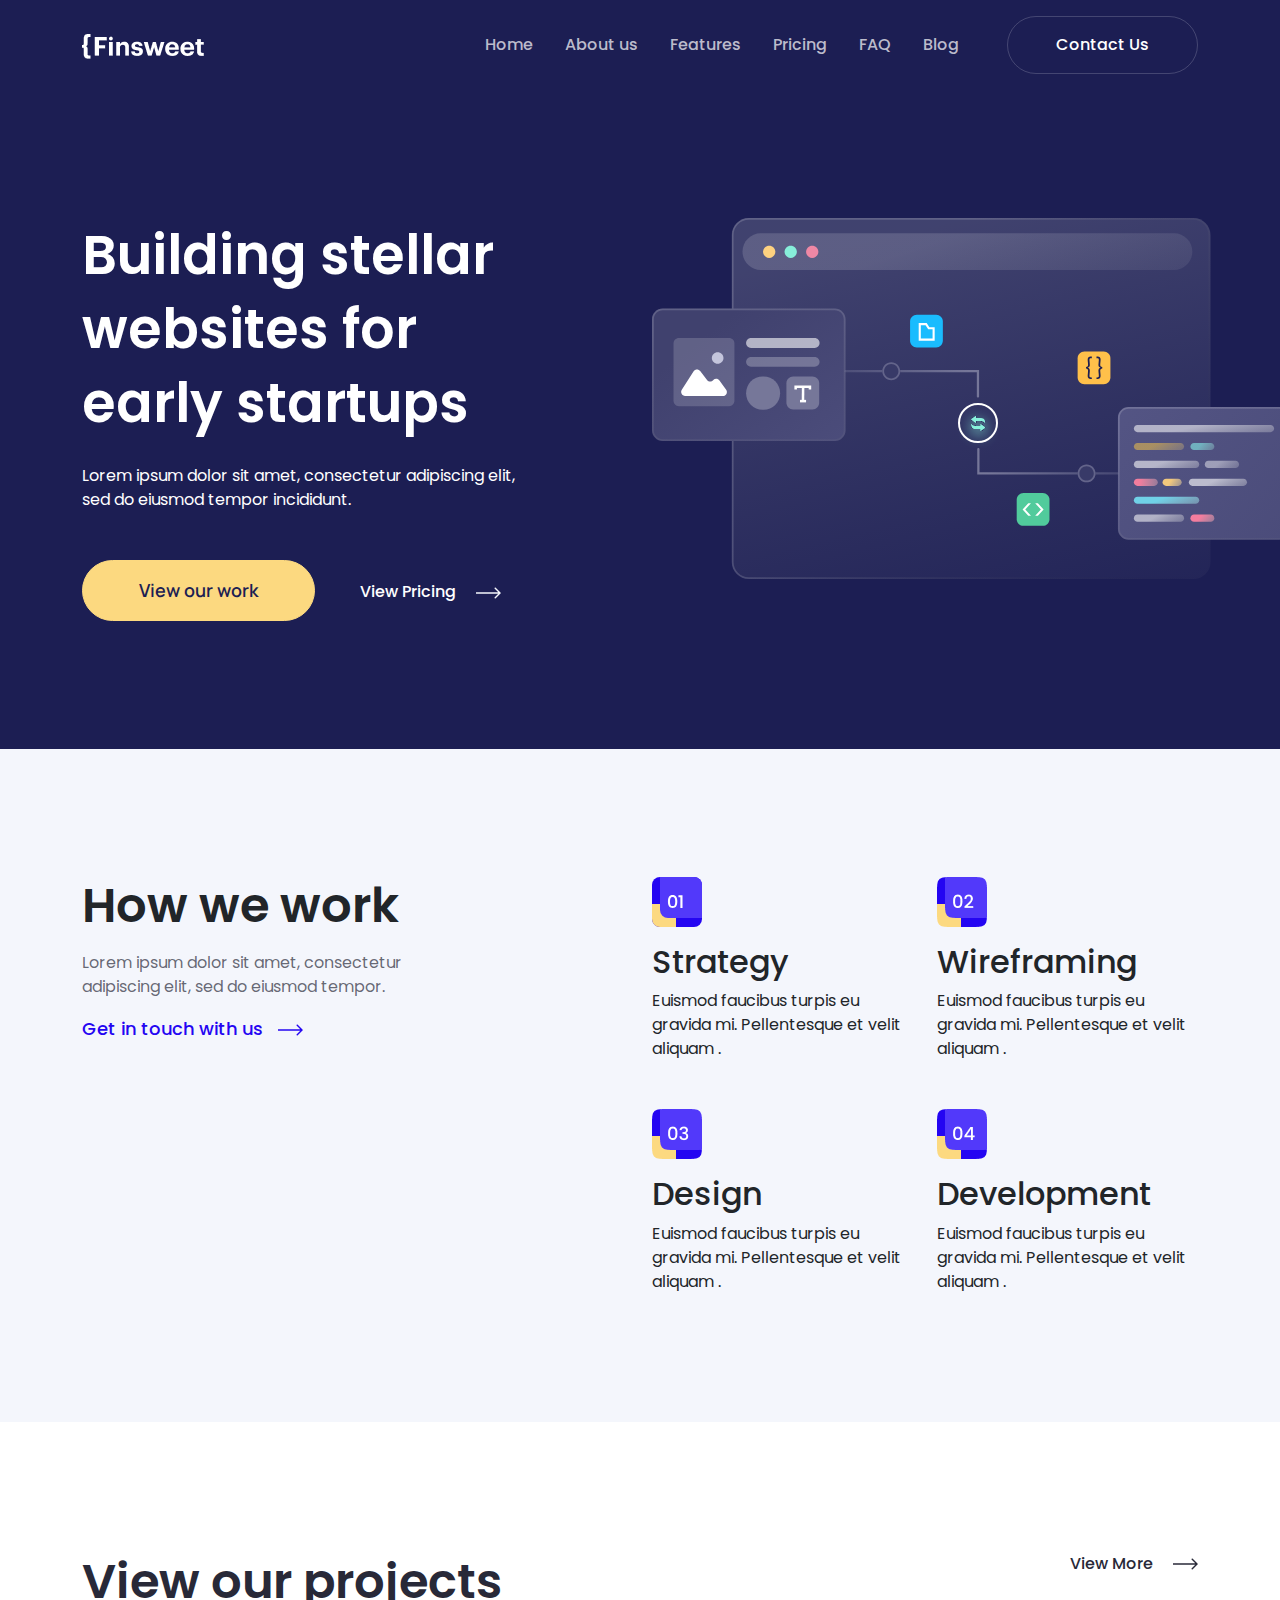
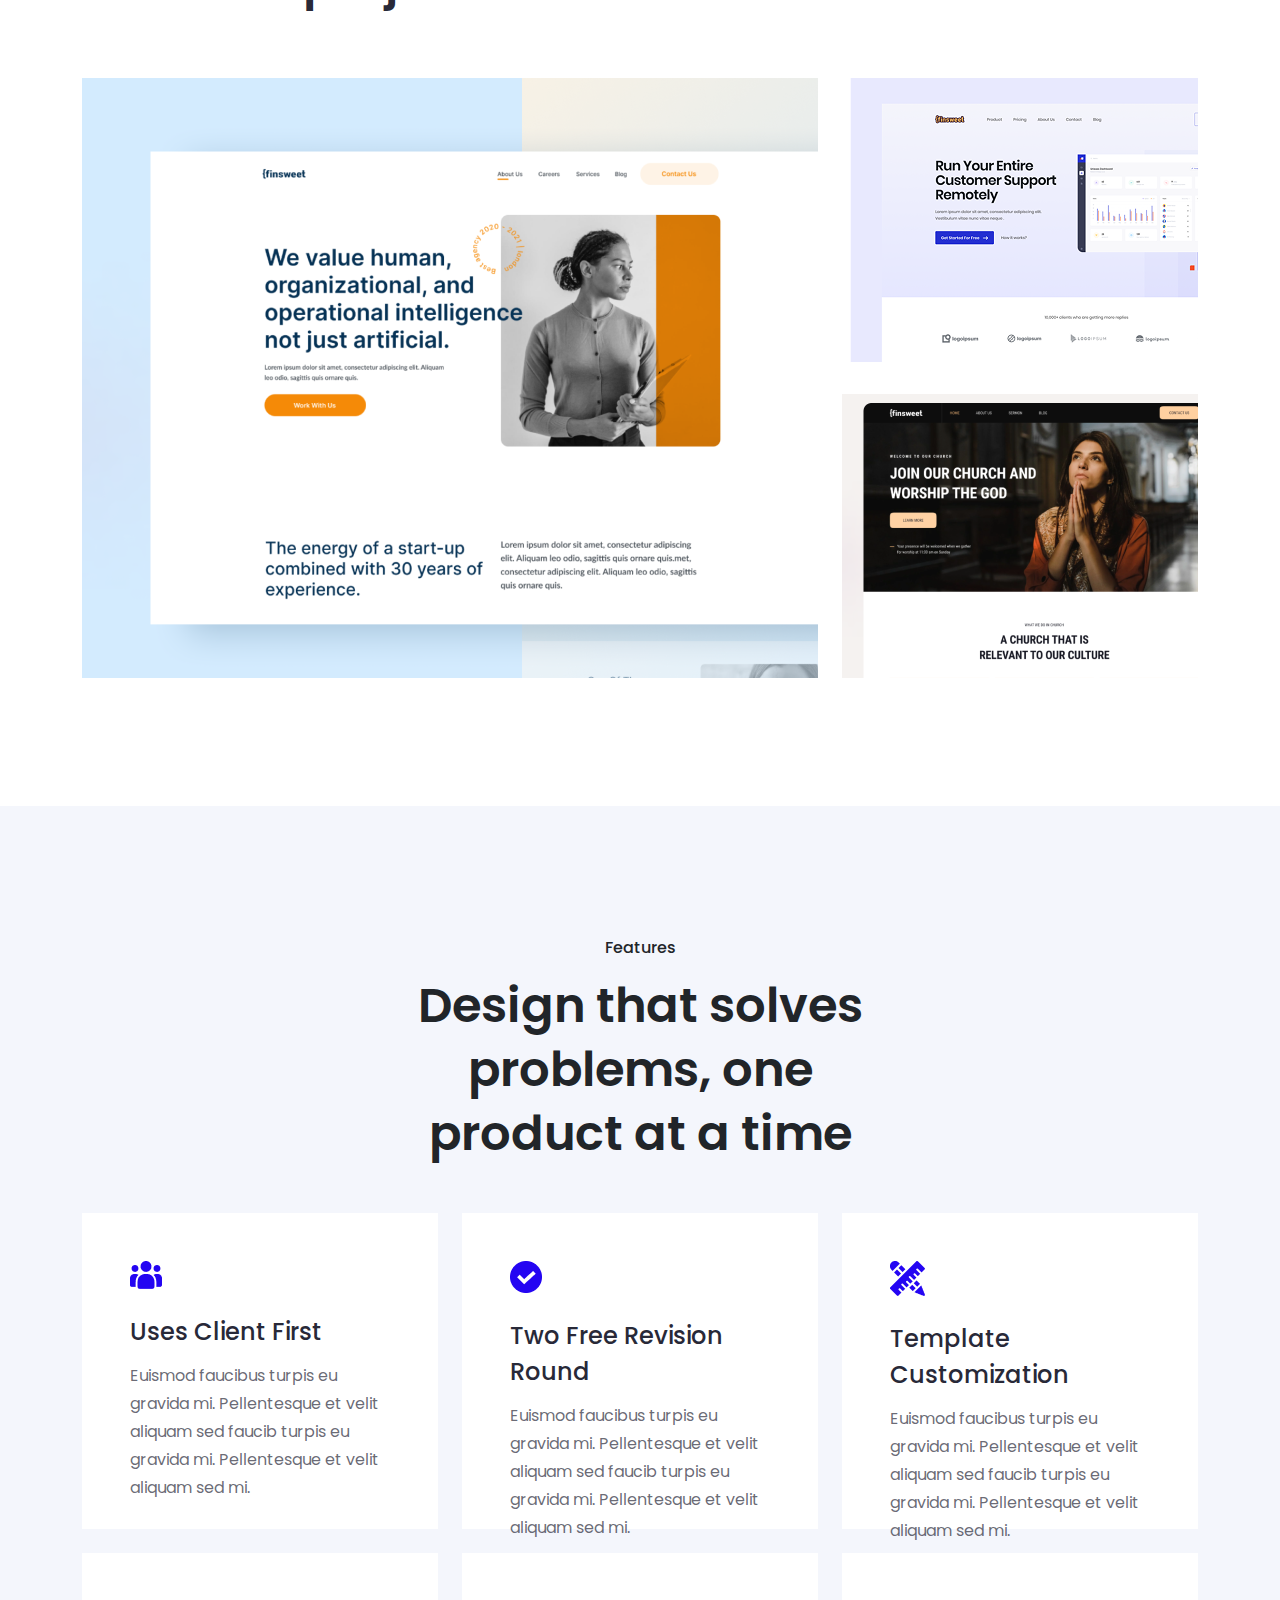
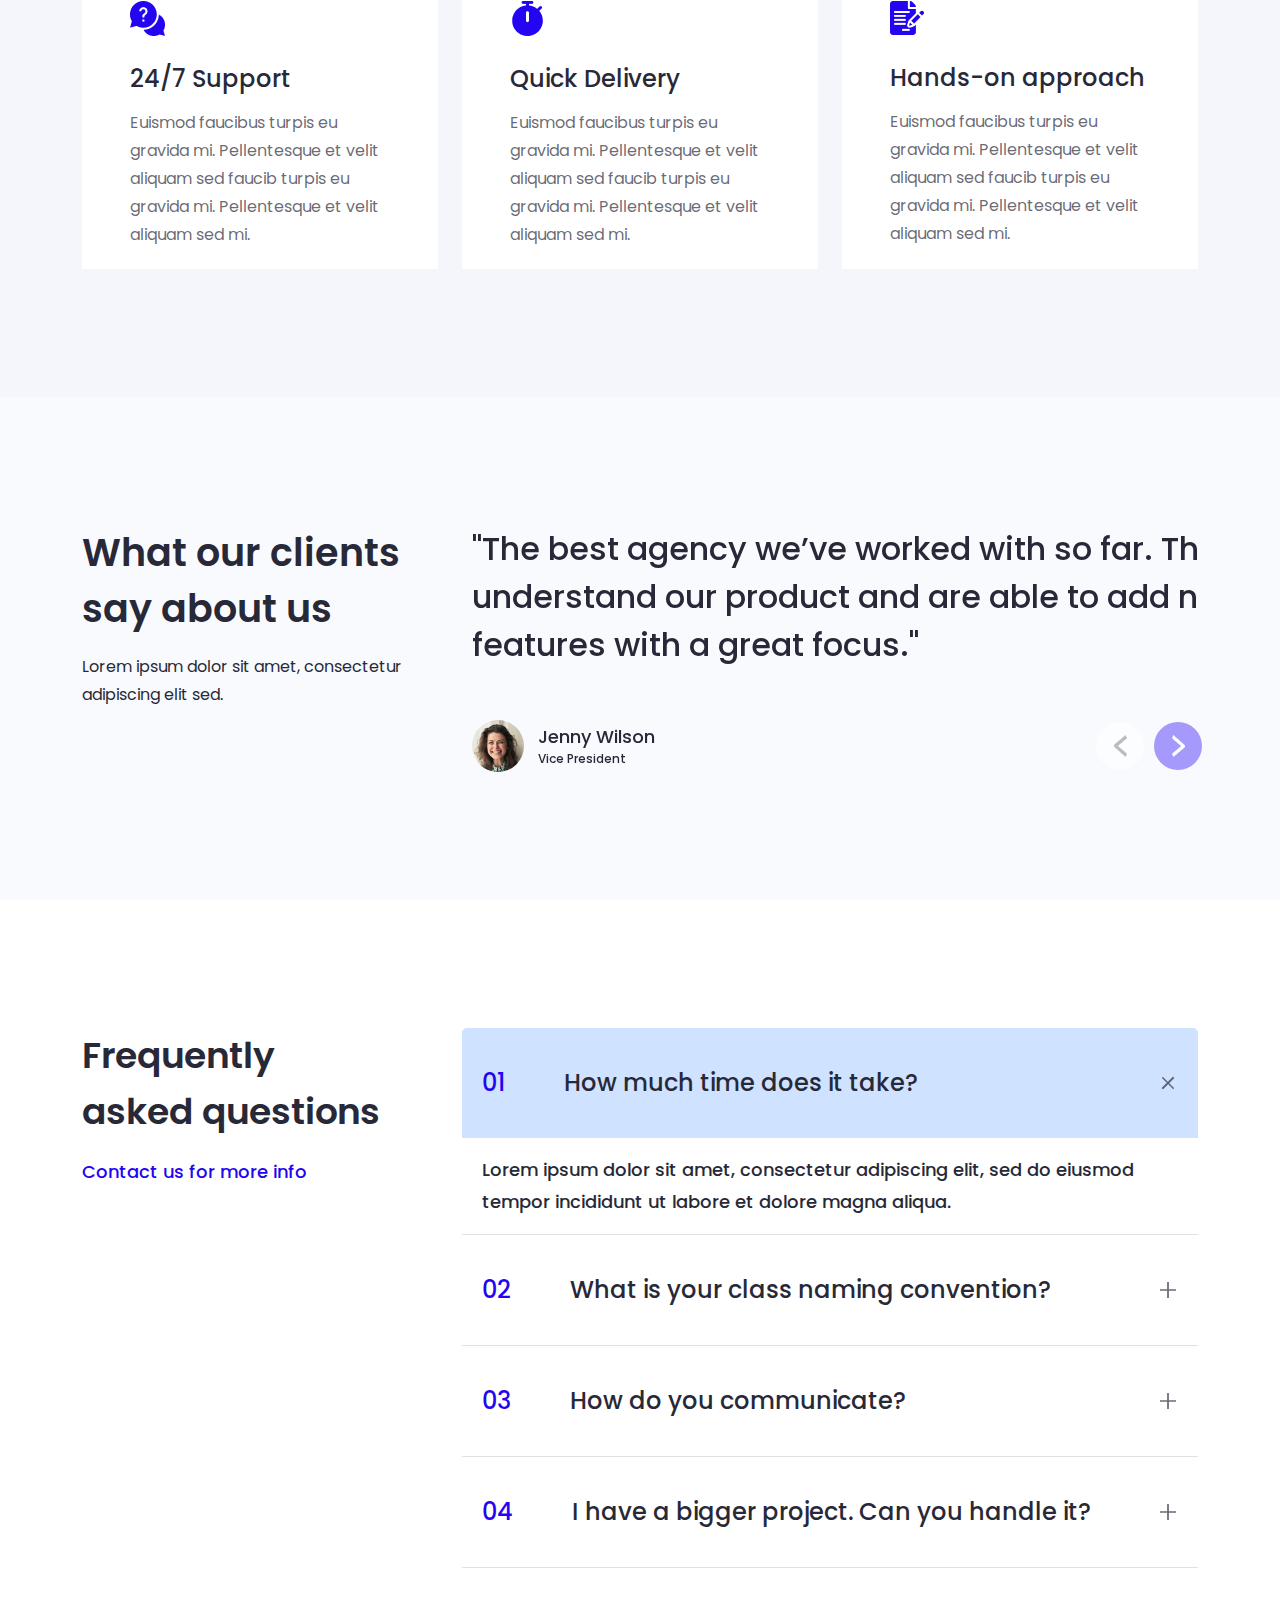
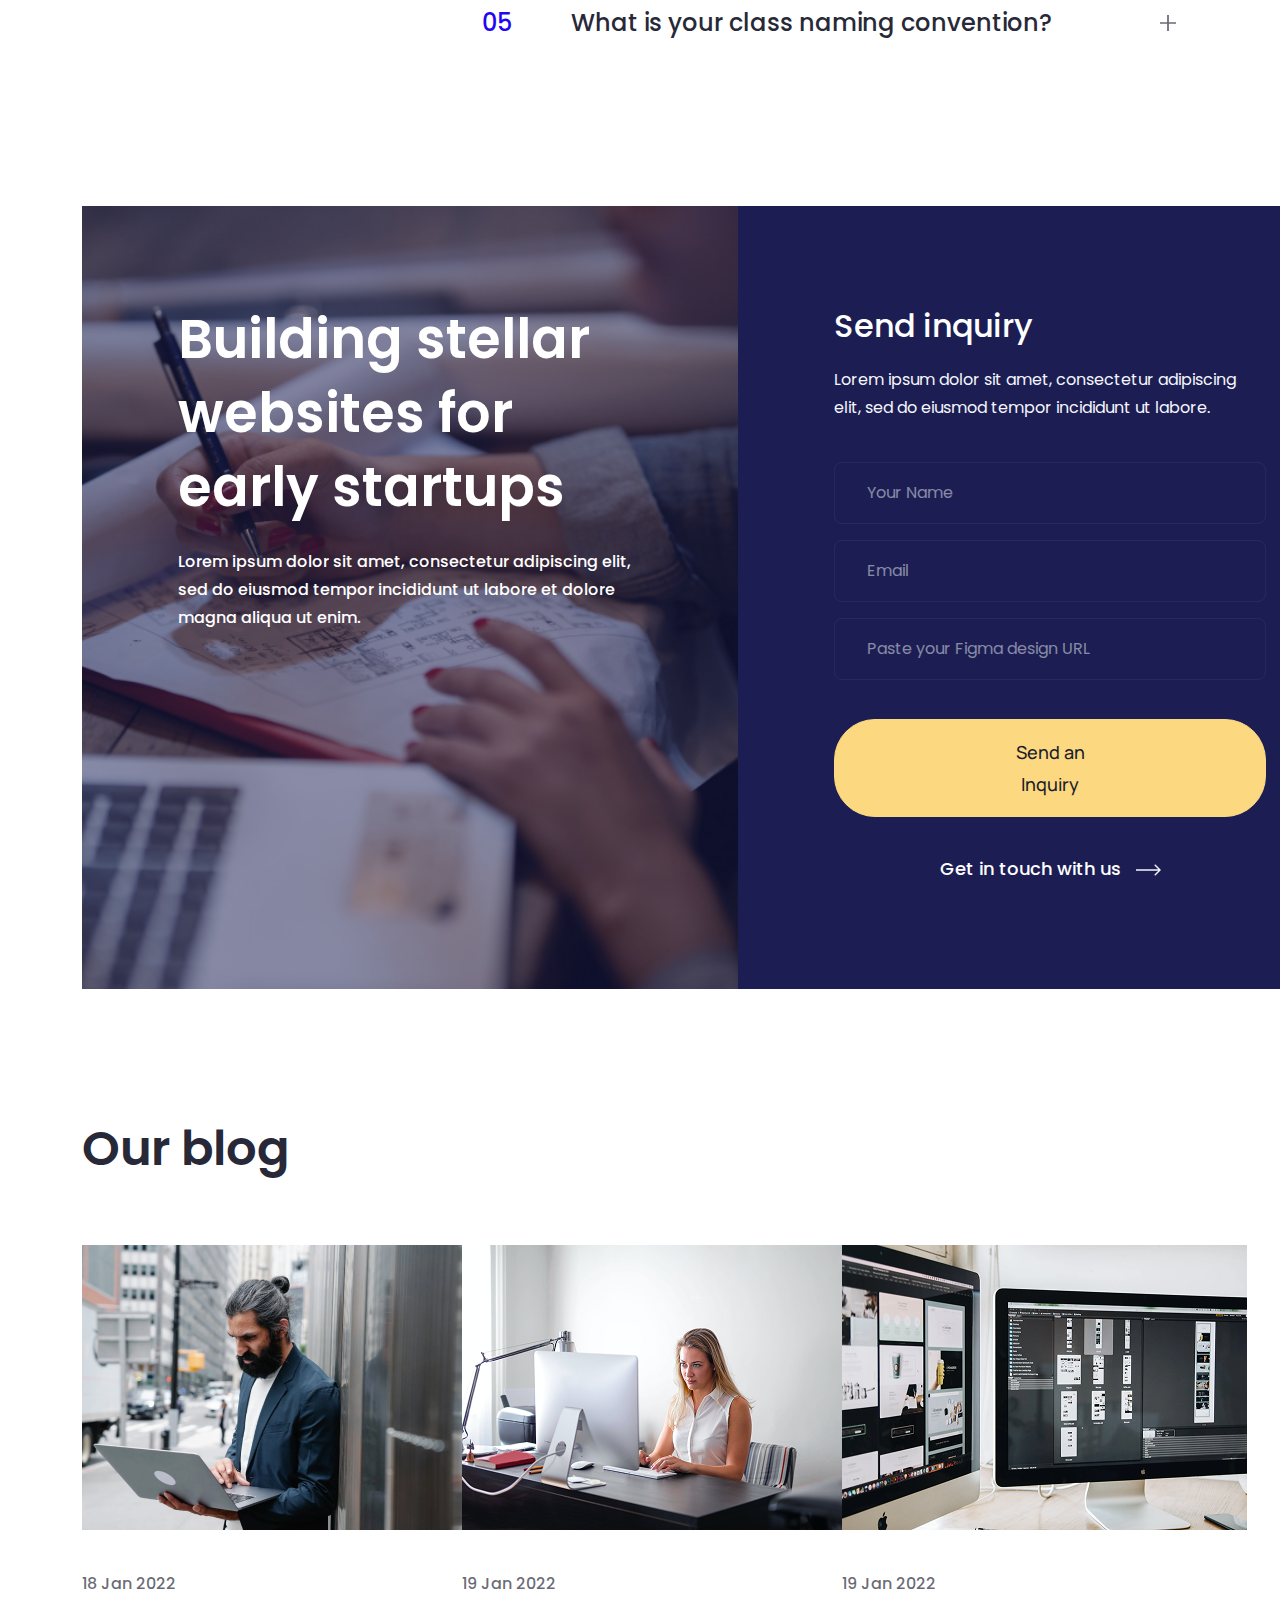
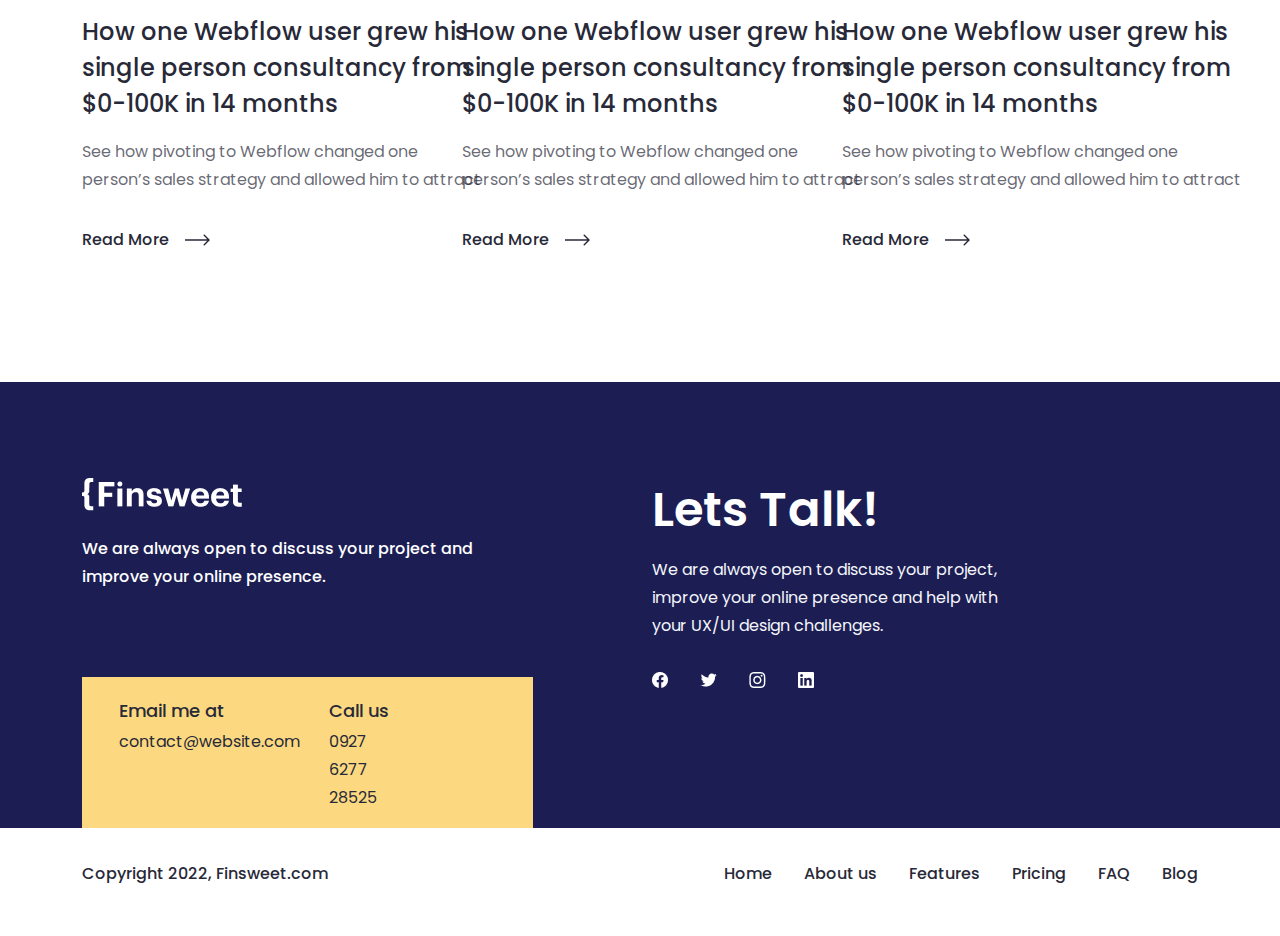
==== index.html @ 21d492e2 "pricing page done" ====
<!DOCTYPE html>
<html lang="en">

<head>
    <meta charset="UTF-8">
    <meta name="viewport" content="width=device-width, initial-scale=1.0">
    <title>Finsweet</title>
    <link rel="preconnect" href="https://fonts.googleapis.com">
    <link rel="preconnect" href="https://fonts.gstatic.com" crossorigin>
    <link rel="preconnect" href="https://fonts.googleapis.com">
    <link rel="preconnect" href="https://fonts.gstatic.com" crossorigin>
    <link
        href="https://fonts.googleapis.com/css2?family=Manrope:wght@200..800&family=Poppins:ital,wght@0,100;0,200;0,300;0,400;0,500;0,600;0,700;0,800;0,900;1,100;1,200;1,300;1,400;1,500;1,600;1,700;1,800;1,900&display=swap"
        rel="stylesheet">
    <link rel="stylesheet" href="css/bootstrap.min.css">
    <link rel="stylesheet" href="css/style.css">
    <link rel="stylesheet" href="css/responsive.css">
</head>

<body>
    <!-- Navbar starts -->
    <nav class="navbar navbar-expand-lg">
        <div class="container">
            <a class="navbar-brand" href="#">
                <img src="images/Logo.png" alt="">
            </a>
            <button class="navbar-toggler" type="button" data-bs-toggle="collapse"
                data-bs-target="#navbarSupportedContent" aria-controls="navbarSupportedContent" aria-expanded="false"
                aria-label="Toggle navigation">
                <span class="navbar-toggler-icon"><img src="images/icons8-hamburger-menu-50.png" alt=""></span>
            </button>
            <div class="collapse navbar-collapse" id="navbarSupportedContent">
                <ul class="navbar-nav ms-auto mb-2 mb-lg-0">
                    <li class="nav-item">
                        <a class="nav-link" aria-current="page" href="index.html">Home</a>
                    </li>
                    <li class="nav-item">
                        <a class="nav-link" href="about.html">About us</a>
                    </li>
                    <li class="nav-item">
                        <a class="nav-link" href="#">Features</a>
                    </li>
                    <li class="nav-item">
                        <a class="nav-link" href="#">Pricing</a>
                    </li>
                    <li class="nav-item">
                        <a class="nav-link" href="#">FAQ</a>
                    </li>
                    <li class="nav-item">
                        <a class="nav-link" href="#">Blog</a>
                    </li>
                </ul>
                <button>Contact Us</button>
            </div>
        </div>
    </nav>
    <!-- Navbar ends -->
    <!-- Banner starts -->
    <section id="banner">
        <div class="container">
            <div class="row">
                <div class="col-lg-5">
                    <div class="banner-details">
                        <h1>Building stellar websites for early startups</h1>
                        <p>Lorem ipsum dolor sit amet, consectetur adipiscing elit, sed do eiusmod tempor incididunt.
                        </p>
                        <button>View our work</button>
                        <a href="">View Pricing <img src="images/banner-Arrow 1.png" alt=""></a>
                    </div>
                </div>
                <div class="col-lg-6 offset-lg-1">
                    <div class="banner-img"><img src="images/banner-img.svg" alt=""></div>
                </div>
            </div>
        </div>
    </section>
    <!-- Banner ends -->
    <!-- Work starts -->
    <section id="work">
        <div class="container">
            <div class="row justify-content-lg-between">
                <div class="col-lg-4">
                    <div class="work-details">
                        <h3>How we work</h3>
                        <p>Lorem ipsum dolor sit amet, consectetur adipiscing elit, sed do eiusmod tempor.</p>
                        <p><a class="work-link" href="">Get in touch with us <img src="images/Arrow 2.png" alt=""></a>
                        </p>
                    </div>
                </div>
                <div class="col-lg-6 work-right">
                    <div class="row">
                        <div class="col-lg-6">
                            <div class="work-cards work-cards-mb"><img src="images/pointer/pointer 1.svg" alt="">
                                <h5>Strategy</h5>
                                <p>Euismod faucibus turpis eu gravida mi. Pellentesque et velit aliquam .</p>
                            </div>
                        </div>
                        <div class="col-lg-6">
                            <div class="work-cards work-cards-mb"><img src="images/pointer/pointer 2.png" alt="">
                                <h5>Wireframing</h5>
                                <p>Euismod faucibus turpis eu gravida mi. Pellentesque et velit aliquam .</p>
                            </div>
                        </div>
                        <div class="col-lg-6">
                            <div class="work-cards"><img src="images/pointer/pointer 3.png" alt="">
                                <h5>Design</h5>
                                <p>Euismod faucibus turpis eu gravida mi. Pellentesque et velit aliquam .</p>
                            </div>
                        </div>
                        <div class="col-lg-6">
                            <div class="work-cards"><img src="images/pointer/pointer 14.png" alt="">
                                <h5>Development</h5>
                                <p>Euismod faucibus turpis eu gravida mi. Pellentesque et velit aliquam .</p>
                            </div>
                        </div>
                    </div>
                </div>
            </div>
        </div>
    </section>
    <!-- Work ends -->
    <!-- Projects part starts -->
    <section id="projects">
        <div class="container">
            <div class="row justify-content-lg-between">
                <div class="col-lg-12">
                    <div class="projects-text d-flex justify-content-lg-between">
                        <h2>View our projects</h2>
                        <a href="">View More <img src="images/projects - arrow.png" alt=""></a>
                    </div>
                </div>
            </div>
            <div class="row projects-content-mt">
                <div class="col-lg-8">
                    <div class="project-image-left">
                        <img src="images/project-img-1.png" alt="">
                        <div class="project-image-overlay-left">
                            <div class="project-overlay-text-left">
                                <h4>Workhub office Webflow Webflow Design</h4>
                                <p>Euismod faucibus turpis eu gravida mi. Pellentesque et velit aliquam </p>
                                <a href="">View project <img src="images/project-content-arrow.png" alt=""></a>
                            </div>
                        </div>
                    </div>
                </div>
                <div class="col-lg-4">
                    <div class="project-image-right-first">
                        <img src="images/project-img-2.png" alt="">
                        <div class="project-image-overlay-right-first">
                            <h4>Unisaas Website
                                Design</h4>
                            <a href="">View project <img src="images/project-content-arrow.png" alt=""></a>
                        </div>
                    </div>
                    <div class="project-image-right-second">
                        <img src="images/project-img-3.png" alt="">
                        <div class="project-image-overlay-right-second">
                            <h4>Unisaas Website
                                Design</h4>
                            <a href="">View project <img src="images/project-content-arrow.png" alt=""></a>
                        </div>
                    </div>
                </div>
            </div>
        </div>
    </section>
    <!-- Projects part ends -->

    <!-- Feature part starts -->
    <section id="features">
        <div class="container">
            <div class="row">
                <div class="col-lg-6 m-auto">
                    <div class="features-title">
                        <p>Features</p>
                        <h2>Design that solves problems, one product at a time</h2>
                    </div>
                </div>
            </div>
            <div class="row feature-carts-mt">
                <div class="col-lg-4">
                    <div class="feature-cart">
                        <img src="images/Icon.png" alt="">
                        <h5>Uses Client First</h5>
                        <p>Euismod faucibus turpis eu gravida mi. Pellentesque et velit aliquam sed faucib turpis eu
                            gravida mi. Pellentesque et velit aliquam sed mi.</p>
                    </div>
                </div>
                <div class="col-lg-4">
                    <div class="feature-cart">
                        <img src="images/Icon (1).png" alt="">
                        <h5>Two Free Revision Round</h5>
                        <p>Euismod faucibus turpis eu gravida mi. Pellentesque et velit aliquam sed faucib turpis eu
                            gravida mi. Pellentesque et velit aliquam sed mi.</p>
                    </div>
                </div>
                <div class="col-lg-4">
                    <div class="feature-cart">
                        <img src="images/Icon (2).png" alt="">
                        <h5>Template Customization</h5>
                        <p>Euismod faucibus turpis eu gravida mi. Pellentesque et velit aliquam sed faucib turpis eu
                            gravida mi. Pellentesque et velit aliquam sed mi.</p>
                    </div>
                </div>
                <div class="col-lg-4 feature-cart-mt">
                    <div class="feature-cart">
                        <img src="images/Icon (3).png" alt="">
                        <h5>24/7 Support</h5>
                        <p>Euismod faucibus turpis eu gravida mi. Pellentesque et velit aliquam sed faucib turpis eu
                            gravida mi. Pellentesque et velit aliquam sed mi.</p>
                    </div>
                </div>
                <div class="col-lg-4 feature-cart-mt">
                    <div class="feature-cart">
                        <img src="images/Icon (4).png" alt="">
                        <h5>Quick Delivery</h5>
                        <p>Euismod faucibus turpis eu gravida mi. Pellentesque et velit aliquam sed faucib turpis eu
                            gravida mi. Pellentesque et velit aliquam sed mi.</p>
                    </div>
                </div>
                <div class="col-lg-4 feature-cart-mt">
                    <div class="feature-cart">
                        <img src="images/Icon (5).png" alt="">
                        <h5>Hands-on approach</h5>
                        <p>Euismod faucibus turpis eu gravida mi. Pellentesque et velit aliquam sed faucib turpis eu
                            gravida mi. Pellentesque et velit aliquam sed mi.</p>
                    </div>
                </div>
            </div>
        </div>
    </section>
    <!-- Feature part ends -->
    <!-- Testimonials part starts -->
    <section id="testimonials">
        <div class="container">
            <div class="row">
                <div class="col-lg-4">
                    <div class="testimonials-left">
                        <h3>What our clients say about us</h3>
                        <p>Lorem ipsum dolor sit amet, consectetur adipiscing elit sed.</p>
                    </div>
                </div>
                <div class="col-lg-8">
                    <div class="testimonials-slide">
                        <div id="carouselExample" class="carousel slide">
                            <div class="carousel-inner">
                                <div class="carousel-item active">
                                    <div class="slide-details">
                                        <h3>"The best agency we’ve worked with so far. They understand our product and
                                            are able to add new features with a great focus."</h3>
                                        <div class="profile d-flex align-items-center">
                                            <img src="images/woman-in-collared-shirt-774909.png" alt="">
                                            <div class="profile-info">
                                                <p class="profile-name">Jenny Wilson</p>
                                                <p class="designation">Vice President</p>
                                            </div>
                                        </div>
                                    </div>
                                </div>
                                <div class="carousel-item">
                                    <div class="slide-details">
                                        <h3>"The best agency we’ve worked with so far. They understand our product and
                                            are able to add new features with a great focus."</h3>
                                        <div class="profile d-flex align-items-center">
                                            <img src="images/woman-in-collared-shirt-774909.png" alt="">
                                            <div class="profile-info">
                                                <p class="profile-name">Jenny Wilson</p>
                                                <p class="designation">Vice President</p>
                                            </div>
                                        </div>
                                    </div>
                                </div>
                                <div class="carousel-item">
                                    <div class="slide-details">
                                        <h3>"The best agency we’ve worked with so far. They understand our product and
                                            are able to add new features with a great focus."</h3>
                                        <div class="profile d-flex align-items-center">
                                            <img src="images/woman-in-collared-shirt-774909.png" alt="">
                                            <div class="profile-info">
                                                <p class="profile-name">Jenny Wilson</p>
                                                <p class="designation">Vice President</p>
                                            </div>
                                        </div>
                                    </div>
                                </div>
                            </div>
                            <button class="carousel-control-prev" type="button" data-bs-target="#carouselExample"
                                data-bs-slide="prev">
                                <span class="carousel-control-prev-icon" aria-hidden="true"></span>
                                <span class="visually-hidden">Previous</span>
                            </button>
                            <button class="carousel-control-next" type="button" data-bs-target="#carouselExample"
                                data-bs-slide="next">
                                <span class="carousel-control-next-icon" aria-hidden="true"></span>
                                <span class="visually-hidden">Next</span>
                            </button>
                        </div>
                    </div>
                </div>
            </div>
        </div>
    </section>
    <!-- Testimonials part ends -->

    <!-- Faq part starts -->
    <section id="Faq">
        <div class="container">
            <div class="row">
                <div class="col-lg-4">
                    <div class="faq-content-left">
                        <h2>Frequently asked questions</h2>
                        <a href="">Contact us for more info</a>
                    </div>
                </div>
                <div class="col-lg-8">
                    <div class="faq-content-right">
                        <div class="accordion" id="accordionExample">
                            <div class="accordion-item">
                                <h2 class="accordion-header">
                                    <button class="accordion-button" type="button" data-bs-toggle="collapse"
                                        data-bs-target="#collapseOne" aria-expanded="true" aria-controls="collapseOne">
                                        <div class="accordian-caption d-flex">
                                            <span>01</span>
                                            <h4>How much time does it take?</h4>
                                        </div>
                                    </button>
                                </h2>
                                <div id="collapseOne" class="accordion-collapse collapse show"
                                    data-bs-parent="#accordionExample">
                                    <div class="accordion-body">
                                        <p>Lorem ipsum dolor sit amet, consectetur adipiscing elit, sed do eiusmod
                                            tempor incididunt ut labore et dolore magna aliqua.</p>
                                    </div>
                                </div>
                            </div>
                            <div class="accordion-item">
                                <h2 class="accordion-header">
                                    <button class="accordion-button collapsed" type="button" data-bs-toggle="collapse"
                                        data-bs-target="#collapseTwo" aria-expanded="false" aria-controls="collapseTwo">
                                        <div class="accordian-caption d-flex">
                                            <span>02</span>
                                            <h4>What is your class naming convention?</h4>
                                        </div>
                                    </button>
                                </h2>
                                <div id="collapseTwo" class="accordion-collapse collapse"
                                    data-bs-parent="#accordionExample">
                                    <div class="accordion-body">
                                        <p>Lorem ipsum dolor sit amet, consectetur adipiscing elit, sed do eiusmod
                                            tempor incididunt ut labore et dolore magna aliqua.</p>
                                    </div>
                                </div>
                            </div>
                            <div class="accordion-item">
                                <h2 class="accordion-header">
                                    <button class="accordion-button collapsed" type="button" data-bs-toggle="collapse"
                                        data-bs-target="#collapseThree" aria-expanded="false"
                                        aria-controls="collapseThree">
                                        <div class="accordian-caption d-flex">
                                            <span>03</span>
                                            <h4>How do you communicate?</h4>
                                        </div>
                                    </button>
                                </h2>
                                <div id="collapseThree" class="accordion-collapse collapse"
                                    data-bs-parent="#accordionExample">
                                    <div class="accordion-body">
                                        <p>Lorem ipsum dolor sit amet, consectetur adipiscing elit, sed do eiusmod
                                            tempor incididunt ut labore et dolore magna aliqua.</p>
                                    </div>
                                </div>
                            </div>
                            <div class="accordion-item">
                                <h2 class="accordion-header">
                                    <button class="accordion-button collapsed" type="button" data-bs-toggle="collapse"
                                        data-bs-target="#collapseFour" aria-expanded="false"
                                        aria-controls="collapseThree">
                                        <div class="accordian-caption d-flex">
                                            <span>04</span>
                                            <h4>I have a bigger project. Can you handle it?</h4>
                                        </div>
                                    </button>
                                </h2>
                                <div id="collapseFour" class="accordion-collapse collapse"
                                    data-bs-parent="#accordionExample">
                                    <div class="accordion-body">
                                        <p>Lorem ipsum dolor sit amet, consectetur adipiscing elit, sed do eiusmod
                                            tempor incididunt ut labore et dolore magna aliqua.</p>
                                    </div>
                                </div>
                            </div>
                            <div class="accordion-item">
                                <h2 class="accordion-header">
                                    <button class="accordion-button collapsed" type="button" data-bs-toggle="collapse"
                                        data-bs-target="#collapseFive" aria-expanded="false"
                                        aria-controls="collapseThree">
                                        <div class="accordian-caption d-flex">
                                            <span>05</span>
                                            <h4>What is your class naming convention?</h4>
                                        </div>
                                    </button>
                                </h2>
                                <div id="collapseFive" class="accordion-collapse collapse"
                                    data-bs-parent="#accordionExample">
                                    <div class="accordion-body">
                                        <p>Lorem ipsum dolor sit amet, consectetur adipiscing elit, sed do eiusmod
                                            tempor incididunt ut labore et dolore magna aliqua.</p>
                                    </div>
                                </div>
                            </div>
                        </div>
                    </div>
                </div>
            </div>
        </div>
    </section>
    <!-- Faq part ends -->

    <!-- Contact part starts -->
    <section id="contact">
        <div class="container">
            <div class="row">
                <div class="col-lg-12 d-flex">
                    <div class="contact-text-left">
                        <h2>Building stellar websites for early startups</h2>
                        <p>Lorem ipsum dolor sit amet, consectetur adipiscing elit, sed do eiusmod tempor incididunt ut
                            labore et dolore magna aliqua ut enim.</p>
                    </div>
                    <div class="contact-form-content">
                        <h3>Send inquiry</h3>
                        <p>Lorem ipsum dolor sit amet, consectetur adipiscing elit, sed do eiusmod tempor incididunt ut
                            labore.</p>
                        <div class="contact-form-fields">
                            <input type="text" name="" id="" placeholder="Your Name">
                            <input type="email" name="" id="" placeholder="Email">
                            <input type="text" name="" id="" placeholder="Paste your Figma design URL">
                        </div>
                        <button>Send an Inquiry</button>
                        <a href="">Get in touch with us <img src="images/input-arrow.png" alt=""></a>
                    </div>
                </div>
            </div>
        </div>
    </section>
    <!-- Contact part ends -->
    <!-- Blog part starts -->
    <section id="blog">
        <div class="container">
            <div class="blog-title">
                <h2>Our blog</h2>
            </div>
            <div class="row blog-cart-mt">
                <div class="col-lg-4">
                    <div class="blog-cart">
                        <img src="images/arabic-businessman-standing-on-street-and-using-laptop-9623794.png" alt="">
                        <p>18 Jan 2022</p>
                        <h6>How one Webflow user grew his single person consultancy from $0-100K in 14 months</h6>
                        <p class="description">See how pivoting to Webflow changed one person’s sales strategy and
                            allowed him to attract</p>
                        <a href="">Read More <img src="images/blog-arrow.png" alt=""></a>
                    </div>
                </div>
                <div class="col-lg-4">
                    <div class="blog-cart">
                        <div class="blog-cart">
                            <img src="images/woman-in-white-sleeveless-shirt-using-macbook-air-on-brown-wooden-table-3766189.png"
                                alt="">
                            <p>19 Jan 2022</p>
                            <h6>How one Webflow user grew his single person consultancy from $0-100K in 14 months</h6>
                            <p class="description">See how pivoting to Webflow changed one person’s sales strategy and
                                allowed him to attract</p>
                            <a href="">Read More <img src="images/blog-arrow.png" alt=""></a>
                        </div>
                    </div>
                </div>
                <div class="col-lg-4">
                    <div class="blog-cart">
                        <div class="blog-cart">
                            <img src="images/apple-monitors-326518.png" alt="">
                            <p>19 Jan 2022</p>
                            <h6>How one Webflow user grew his single person consultancy from $0-100K in 14 months</h6>
                            <p class="description">See how pivoting to Webflow changed one person’s sales strategy and
                                allowed him to attract</p>
                            <a href="">Read More <img src="images/blog-arrow.png" alt=""></a>
                        </div>
                    </div>
                </div>
            </div>
        </div>
    </section>
    <!-- Blog part ends -->
    <!-- Footer-top part starts -->
    <section id="footer-top">
        <div class="container">
            <div class="row">
                <div class="col-lg-5">
                    <div class="footer-top-left">
                        <div class="footer-logo">
                            <img src="images/footer-logo.png" alt="">
                        </div>
                        <p>We are always open to discuss your project and improve your online presence.</p>
                        <div class="contact-info d-flex">
                            <div class="email">
                                <h6>Email me at</h6>
                                <p>contact@website.com</p>
                            </div>
                            <div class="phone">
                                <h6>Call us</h6>
                                <p>0927 6277 28525</p>
                            </div>
                        </div>
                    </div>
                </div>
                <div class="col-lg-4 offset-lg-1">
                    <div class="footer-top-right">
                        <h2>Lets Talk!</h2>
                        <p>We are always open to discuss your project, improve your online presence and help with your
                            UX/UI design challenges.</p>
                        <div class="social-icons">
                            <a href="">
                                <img src="images/Facebook.png" alt="">
                            </a>
                            <a href="">
                                <img src="images/twitter.png" alt="">
                            </a>
                            <a href="">
                                <img src="images/instagram.png" alt="">
                            </a>
                            <a href="">
                                <img src="images/linkedin.png" alt="">
                            </a>
                        </div>
                    </div>
                </div>
            </div>
        </div>
    </section>
    <!-- Footer-top part ends -->
    <!-- Footer part starts -->
    <footer id="footer">
        <div class="container">
            <div class="row">
                <div class="col-lg-12 d-flex justify-content-lg-between">
                    <div class="copy">
                        <p>Copyright 2022, Finsweet.com</p>
                    </div>
                    <ul class="footer-links d-flex">
                        <li><a href="index.html">Home</a></li>
                        <li><a href="about.html">About us</a></li>
                        <li><a href="">Features</a></li>
                        <li><a href="">Pricing</a></li>
                        <li><a href="">FAQ</a></li>
                        <li><a href="">Blog</a></li>
                    </ul>
                </div>
            </div>
        </div>
    </footer>
    <!-- Footer part ends -->
    <script src="js/bootstrap.bundle.min.js"></script>
</body>

</html>
---- css/style.css ----
* {
    margin: 0;
    padding: 0;
    box-sizing: border-box;
}

a {
    text-decoration: none;
}

ul,
li {
    list-style: none;
}

h1,
h2,
h3,
h4,
h5,
h6,
p {
    margin: 0;
    padding: 0;
}

/* common css ends */
/* navbar starts */
.navbar {
    background: #1C1E53;
    padding: 16px 0;
    position: absolute;
    top: 0;
    left: 0;
    width: 100%;
}

.navbar-nav .nav-item a {
    color: #BBBBCB;
    font-family: "Poppins", serif;
    font-weight: 500;
    font-size: 16px;
}

.navbar-nav .nav-item a:hover {
    color: white;
}

.navbar-expand-lg .navbar-nav .nav-link {
    padding-left: 16px;
    padding-right: 16px;
}

.navbar-expand-lg .navbar-nav .nav-item:last-child .nav-link {
    padding-right: 48px;
}

.navbar button {
    padding: 16px 48px;
    background: transparent;
    border: 1px solid rgba(244, 246, 252, 0.19);
    border-radius: 41px;
    color: white;
    font-family: "Poppins", serif;
    font-weight: 500;
    font-size: 16px;
}

/* navbar ends */

/* banner starts */
#banner {
    padding-top: 218px;
    padding-bottom: 128px;
    background: #1C1E53;
}

#banner .banner-details h1 {
    color: white;
    font-family: "Poppins", serif;
    font-weight: 600;
    font-size: 54px;
    line-height: 74px;
}

#banner .banner-details p {
    color: white;
    font-family: "Poppins", serif;
    font-size: 16px;
    margin-top: 24px;
}

#banner .banner-details button {
    font-family: "Manrope", serif;
    font-weight: 600;
    color: #1C1E53;
    font-size: 18px;
    padding: 16px 56px;
    border-radius: 41px;
    background: #FCD980;
    border: 1px solid #FCD980;
    margin-top: 48px;
}

#banner .banner-details button:hover {
    background: transparent;
}

#banner .banner-details a {
    color: #FFFFFF;
    font-family: "Poppins", serif;
    font-weight: 500;
    font-size: 16px;
    margin-left: 40px;
}

#banner .banner-details a img {
    margin-left: 16px;
}

/* banner ends */

/* work part starts */
#work {
    padding: 128px 0;
    background: #F4F6FC;
}

#work .work-details h3 {
    font-family: "Poppins", serif;
    font-weight: 600;
    font-size: 48px;
}

#work .work-details p {
    color: white;
    font-family: "Poppins", serif;
    font-size: 16px;
    color: rgba(40, 41, 56, 0.7);
    margin-top: 16px;
}

#work .work-details .work-link {
    color: #2405F2;
    font-family: "Poppins", serif;
    font-weight: 500;
    font-size: 18px;
    margin-top: 16px;
}

#work .work-details .work-link img {
    margin-left: 10px;
}

#work .work-cards-mb {
    margin-bottom: 48px;
}

#work .work-cards h5 {
    font-family: "Poppins", serif;
    font-weight: 500;
    font-size: 32px;
    margin-top: 16px;
}

#work .work-cards p {
    font-family: "Poppins", serif;
    font-size: 16px;
    margin-top: 8px;
}

/* work part ends */

/* projects part starts */
#projects {
    margin: 128px 0;
}

#projects .projects-text h2 {
    font-family: "Poppins", serif;
    font-weight: 600;
    font-size: 48px;
    line-height: 64px;
    color: #282938;
}

#projects .projects-text a {
    font-family: "Poppins", serif;
    font-weight: 500;
    font-size: 16px;
    line-height: 28px;
    color: #282938;
}

#projects .projects-text a img {
    margin-left: 16px;
}

.projects-content-mt {
    margin-top: 64px;
}

.project-image-left {
    position: relative;
    overflow-x: hidden;
}

.project-image-overlay-left {
    position: absolute;
    width: 396px;
    height: 100%;
    background: linear-gradient(315deg, #1C1E53, rgba(28, 30, 83, 0.42));
    top: 0;
    left: -396px;
    transition: all linear 0.5s;
}

.project-image-left:hover .project-image-overlay-left {
    left: 0;
}

#projects .project-overlay-text-left {
    padding: 312px 0 76px 48px;
    width: 345px;
}

.project-image-overlay-left h4 {
    font-family: "Poppins", serif;
    font-weight: 600;
    font-size: 24px;
    line-height: 36px;
    color: #FFF;
    width: 313px;
}

.project-image-overlay-left p {
    font-family: "Poppins", serif;
    font-weight: 500;
    font-size: 16px;
    line-height: 28px;
    color: #FFF;
    margin-top: 16px;
    width: 293px;
}

.project-image-overlay-left a {
    font-family: "Poppins", serif;
    font-weight: 500;
    font-size: 16px;
    line-height: 28px;
    color: #FCD980;
    margin-top: 40px;
    display: inline-block;
    width: 150px;
}

#projects .project-image-overlay-left a img {
    margin-left: 16px;
}

#projects .project-image-right-first {
    position: relative;
    overflow: hidden;
}

#projects .project-image-overlay-right-first {
    position: absolute;
    top: -284px;
    left: 0;
    width: 100%;
    height: 100%;
    transition: all linear 0.5s;
    background: linear-gradient(315deg, #1C1E53, rgba(28, 30, 83, 0.42));
    padding: 129px 36px 45px 56px;
}

#projects .project-image-right-first:hover .project-image-overlay-right-first {
    top: 0;
}

#projects .project-image-overlay-right-first h4 {
    font-family: "Poppins", serif;
    font-weight: 600;
    font-size: 24px;
    line-height: 36px;
    color: #FFF;
    width: 313px;
}



#projects .project-image-overlay-right-first a {
    font-family: "Poppins", serif;
    font-weight: 500;
    font-size: 16px;
    line-height: 28px;
    color: #FCD980;
    margin-top: 10px;
    display: inline-block;
    width: 150px;
}


#projects .project-image-overlay-right-first a img {
    margin-left: 16px;
}

#projects .project-image-right-second {
    position: relative;
    overflow: hidden;
    margin-top: 32px;
}

#projects .project-image-overlay-right-second h4 {
    font-family: "Poppins", serif;
    font-weight: 600;
    font-size: 24px;
    line-height: 36px;
    color: #FFF;
    width: 313px;
}

#projects .project-image-overlay-right-second a {
    font-family: "Poppins", serif;
    font-weight: 500;
    font-size: 16px;
    line-height: 28px;
    color: #FCD980;
    margin-top: 10px;
    display: inline-block;
    width: 150px;
}


#projects .project-image-overlay-right-second {
    position: absolute;
    top: 0;
    right: -416px;
    width: 100%;
    height: 100%;
    transition: all linear 0.5s;
    background: linear-gradient(315deg, #1C1E53, rgba(28, 30, 83, 0.42));
    padding: 129px 36px 45px 56px;
}

#projects .project-image-right-second:hover .project-image-overlay-right-second {
    right: 0;
}

/* projects part ends */

/* feature part starts */
#features {
    padding: 128px 0;
    background: #F4F6FC;
}

#features .features-title {
    text-align: center;
}

#features .features-title p {
    font-family: "Poppins", serif;
    font-weight: 500;
    font-size: 16px;
    line-height: 28px;
}

#features .features-title h2 {
    font-family: "Poppins", serif;
    font-weight: 600;
    font-size: 48px;
    line-height: 64px;
    margin-top: 12px;
}

#features .feature-carts-mt {
    margin-top: 47px;
}

#features .feature-cart {
    padding: 48px 41px 48px 48px;
    background: #FFF;
    height: 316px;
}

#features .feature-cart h5 {
    color: #282938;
    font-family: "Poppins", serif;
    font-weight: 500;
    font-size: 24px;
    line-height: 36px;
    margin-top: 25px;
}

#features .feature-cart p {
    color: rgba(40, 41, 56, 0.7);
    font-family: "Poppins", serif;
    font-size: 16px;
    line-height: 28px;
    margin-top: 12px;
}

.feature-cart-mt {
    margin-top: 24px;
}

/* feature part ends */
/* testimonials part starts */
#testimonials {
    padding: 128px 0;
    background: rgba(244, 246, 252, 0.5);
}

#testimonials .testimonials-left h3 {
    font-family: "Poppins", serif;
    font-weight: 600;
    font-size: 38px;
    line-height: 56px;
    color: #282938;
    width: 327px;
}

#testimonials .testimonials-left p {
    font-family: "Poppins", serif;
    font-size: 16px;
    line-height: 28px;
    margin-top: 16px;
    color: #282938;
    width: 327px;
}

#testimonials .testimonials-slide {
    margin-left: 10px;
}

#testimonials .slide-details h3 {
    width: 843px;
    font-family: "Poppins", serif;
    font-weight: 500;
    font-size: 32px;
    line-height: 48px;
    color: #282938;
}

#testimonials .profile {
    gap: 14px;
    margin-top: 51px;
}

#testimonials .profile img {
    width: 52px;
    height: 52px;
    border-radius: 50%;
}

#testimonials .profile .profile-name {
    font-family: "Poppins", serif;
    font-weight: 500;
    font-size: 18px;
    color: #282938;
}

#testimonials .profile-info .designation {
    font-family: "Poppins", serif;
    font-weight: 500;
    font-size: 12px;
    color: #282938;
}

#testimonials .carousel .carousel-control-prev {
    background: white;
    width: 48px;
    height: 48px;
    border-radius: 50%;
    position: absolute;
    top: 80%;
    left: 86%;
}

#testimonials .carousel .carousel-control-prev-icon {
    background: url('../images/carousel-left.png');
    background-position: center;
    background-repeat: no-repeat;
}

#testimonials .carousel .carousel-control-next {
    background: #5239FA;
    width: 48px;
    height: 48px;
    border-radius: 50%;
    position: absolute;
    top: 80%;
    left: 94%;
}


#testimonials .carousel .carousel-control-next-icon {
    background: url('../images/carousel-right.png');
    background-position: center;
    background-repeat: no-repeat;
}

/* testimonials part ends */

/* faq part starts */
#Faq {
    margin: 128px 0;
}

#Faq .faq-content-left h2 {
    width: 301px;
    font-family: "Poppins", serif;
    font-weight: 600;
    font-size: 36px;
    line-height: 56px;
    color: #282938;
}

#Faq .faq-content-left a {
    font-family: "Poppins", serif;
    font-weight: 500;
    font-size: 18px;
    line-height: 32px;
    color: #2405F2;
    margin-top: 16px;
    display: inline-block;
}


#Faq .faq-content-right .accordion-item {
    border-width: 1px 0;
}

#Faq .faq-content-right .accordion-item:first-child {
    border-top-width: 0;
}

#Faq .faq-content-right .accordion-item:last-child {
    border-bottom-width: 0;
}

#Faq .faq-content-right .accordian-caption {
    gap: 59px;
    padding: 21px 0;
}

#Faq .faq-content-right .accordian-caption span {
    font-family: "Poppins", serif;
    font-weight: 500;
    font-size: 24px;
    line-height: 36px;
    color: #2405F2;
}

#Faq .faq-content-right .accordian-caption h4 {
    font-family: "Poppins", serif;
    font-weight: 500;
    font-size: 24px;
    line-height: 36px;
    color: #282938;
}

.accordion-button::after {
    background: url('../images/faq-+.png');
    background-position: center;
    background-repeat: no-repeat;
}

.accordion-button:not(.collapsed)::after {
    background: url('../images/faq-x.png');
    background-position: center;
    background-repeat: no-repeat;
}

.accordion-body p {
    font-family: "Poppins", serif;
    font-weight: 500;
    font-size: 18px;
    line-height: 32px;
    color: #282938;
}

/* faq part ends */
/* contact part starts */
#contact {
    margin: 128px 0;
}

#contact .contact-text-left {
    padding: 96px 96px 261px;
    background: url('../images/woman-writing-on-paper-3228878.png');
    background-position: center;
    background-repeat: no-repeat;
    background-size: cover;
    position: relative;
    z-index: 1;
}

#contact .contact-text-left::after {
    content: "";
    width: 100%;
    height: 100%;
    position: absolute;
    top: 0;
    left: 0;
    background: rgba(28, 30, 83, 0.5);
    z-index: -1;
}

#contact .contact-text-left h2 {
    width: 464px;
    font-family: "Poppins", serif;
    font-weight: 600;
    font-size: 54px;
    line-height: 74px;
    color: #FFF;
}

#contact .contact-text-left p {
    width: 464px;
    font-family: "Poppins", serif;
    font-weight: 500;
    font-size: 16px;
    line-height: 28px;
    color: #FFF;
    margin-top: 24px;
}

#contact .contact-form-content {
    padding: 96px 96px;
    background: #1C1E53;
}

#contact .contact-form-content h3 {
    font-family: "Poppins", serif;
    font-weight: 500;
    font-size: 32px;
    line-height: 48px;
    color: #FFF;
}

#contact .contact-form-content p {
    margin-top: 16px;
    width: 432px;
    font-family: "Poppins", serif;
    font-size: 16px;
    line-height: 28px;
    color: #F4F6FC;
}

#contact .contact-form-fields {
    margin-top: 40px;
}

#contact .contact-form-fields input {
    padding: 18px 311px 18px 32px;
    border-radius: 8px;
    background: transparent;
    border: 1px solid rgba(255, 255, 255, 0.05);
    width: 432px;
}

#contact .contact-form-fields input:nth-child(2) {
    margin: 16px 0;
}

#contact .contact-form-fields input::placeholder {
    font-family: "Poppins", serif;
    font-size: 16px;
    line-height: 28px;
    color: rgba(244, 246, 252, 0.5);
    width: 229px;
}

#contact .contact-form-content button {
    padding: 16px 150px;
    color: #1B1C2B;
    background-color: #FCD980;
    border: 1px solid #FCD980;
    border-radius: 41px;
    font-family: "Manrope", serif;
    font-size: 18px;
    font-weight: 500;
    line-height: 32px;
    margin-top: 39px;
}

#contact .contact-form-content a {
    font-family: "Poppins", serif;
    font-weight: 500;
    font-size: 18px;
    line-height: 48px;
    display: block;
    text-align: center;
    color: white;
    margin-top: 28px;
}

#contact .contact-form-content a img {
    margin-left: 10px;
}

/* contact part ends */
/* blog part starts */

#blog {
    margin: 128px 0;
}

#blog .blog-title h2 {
    font-family: "Poppins", serif;
    font-weight: 600;
    font-size: 48px;
    line-height: 64px;
    color: #282938;
}

#blog .blog-cart-mt {
    margin-top: 64px;
}

#blog .blog-cart p {
    font-family: "Poppins", serif;
    font-weight: 500;
    font-size: 16px;
    line-height: 28px;
    color: rgba(40, 41, 56, 0.7);
    margin-top: 40px;
}

#blog .blog-cart h6 {
    font-family: "Poppins", serif;
    font-weight: 500;
    font-size: 24px;
    line-height: 36px;
    color: #282938;
    width: 405px;
    margin-top: 16px;
}

#blog .blog-cart .description {
    font-weight: 400;
    width: 405px;
    margin-top: 16px;
}

#blog .blog-cart a {
    font-family: "Poppins", serif;
    font-weight: 500;
    font-size: 16px;
    line-height: 28px;
    color: #282938;
    margin-top: 32px;
    display: inline-block;
}

#blog .blog-cart a img {
    margin-left: 12px;
}

/* blog part ends */
/* footer top part starts */
#footer-top {
    padding-top: 96px;
    background: #1C1E53;
}

#footer-top .footer-top-left>p {
    font-family: "Poppins", serif;
    font-weight: 500;
    font-size: 16px;
    line-height: 28px;
    color: #FFF;
    margin-top: 24px;
    width: 399px;
}

#footer-top .footer-top-left .contact-info {
    gap: 29px;
    padding: 18px 137px 16px 37px;
    background: #FCD980;
    margin-top: 86px;
}

#footer-top .footer-top-left .contact-info h6 {
    font-family: "Poppins", serif;
    font-weight: 500;
    font-size: 18px;
    line-height: 32px;
    color: #282938;
}

#footer-top .footer-top-left .contact-info p {
    font-family: "Poppins", serif;
    font-size: 16px;
    line-height: 28px;
    color: #282938;
    margin-top: 1px;
}

#footer-top .footer-top-right h2 {
    font-family: "Poppins", serif;
    font-weight: 600;
    font-size: 48px;
    line-height: 64px;
    color: #FFF;
}

#footer-top .footer-top-right p {
    font-family: "Poppins", serif;
    font-size: 16px;
    line-height: 28px;
    color: #F4F6FC;
    margin-top: 14px;
}

#footer-top .footer-top-right .social-icons {
    margin-top: 28px;
}
#footer-top .footer-top-right .social-icons a:first-child {
    margin-left: 0;
}
#footer-top .footer-top-right .social-icons a {
    margin-left: 27px;
}

/* footer top part ends */

/* footer part starts */

#footer {
    padding: 32px 0;
    background: #FFF;
}

#footer .copy p {
    font-family: "Poppins", serif;
    font-weight: 500;
    font-size: 16px;
    line-height: 28px;
    color: #282938;
}



#footer ul li a {
    font-family: "Poppins", serif;
    font-weight: 500;
    font-size: 16px;
    line-height: 28px;
    color: #282938;
    margin-left: 16px;
    margin-right: 16px;
}
#footer ul li:first-child a {
    margin-left: 0;
}
#footer ul li:last-child a {
    margin-right: 0;
}

/* footer part ends */
---- css/responsive.css ----
@media (max-width: 575.98px){
    .navbar{
        position: static;
    }

    .navbar .navbar-toggler {
        border: none;
        padding-right: 20px;
    }

    .navbar-toggler:focus{
        box-shadow: none;
    }

    .navbar button span{
        position: relative;
    }

    .navbar button span img{
        position: absolute;
        top: 50%;
        left: 50%;
        transform: translate(-50%, -50%);
        width: 100%;
    }


    #banner{
        padding-top: 70px;
        padding-bottom: 50px;
    }

    #banner .banner-details h1 {
        font-size: 40px;
    }

    #banner .banner-img{
        margin-top: 60px;
    }
    #banner .banner-img img{
        width: 100%;
    }

    #banner .banner-details button{
        display: block;
        margin: auto;
        margin-top: 50px;
    }

    #banner .banner-details a {
        display: block;
        margin-top: 40px;
        margin-left: 0;
        text-align: center;
    }

    /* work part starts */
    
    #work{
        padding: 100px 0;
    }


    /* work part ends */
}
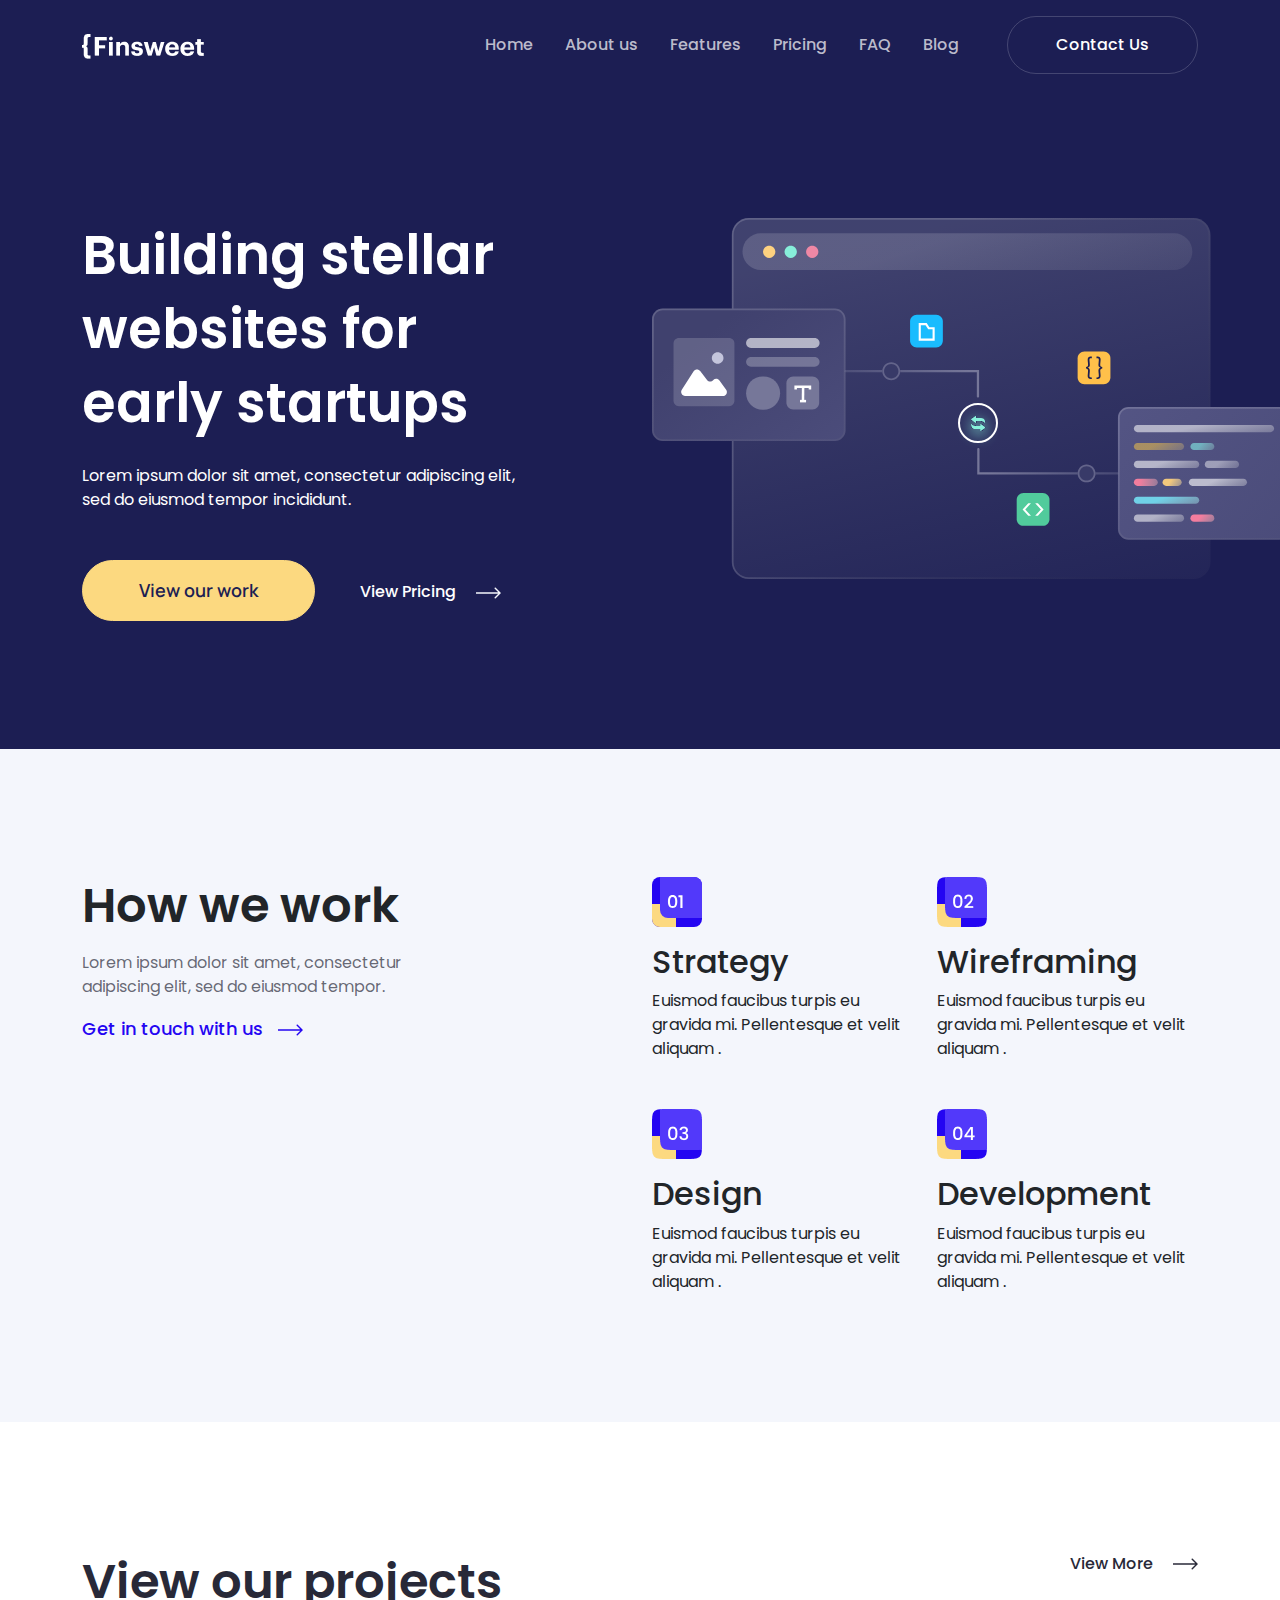
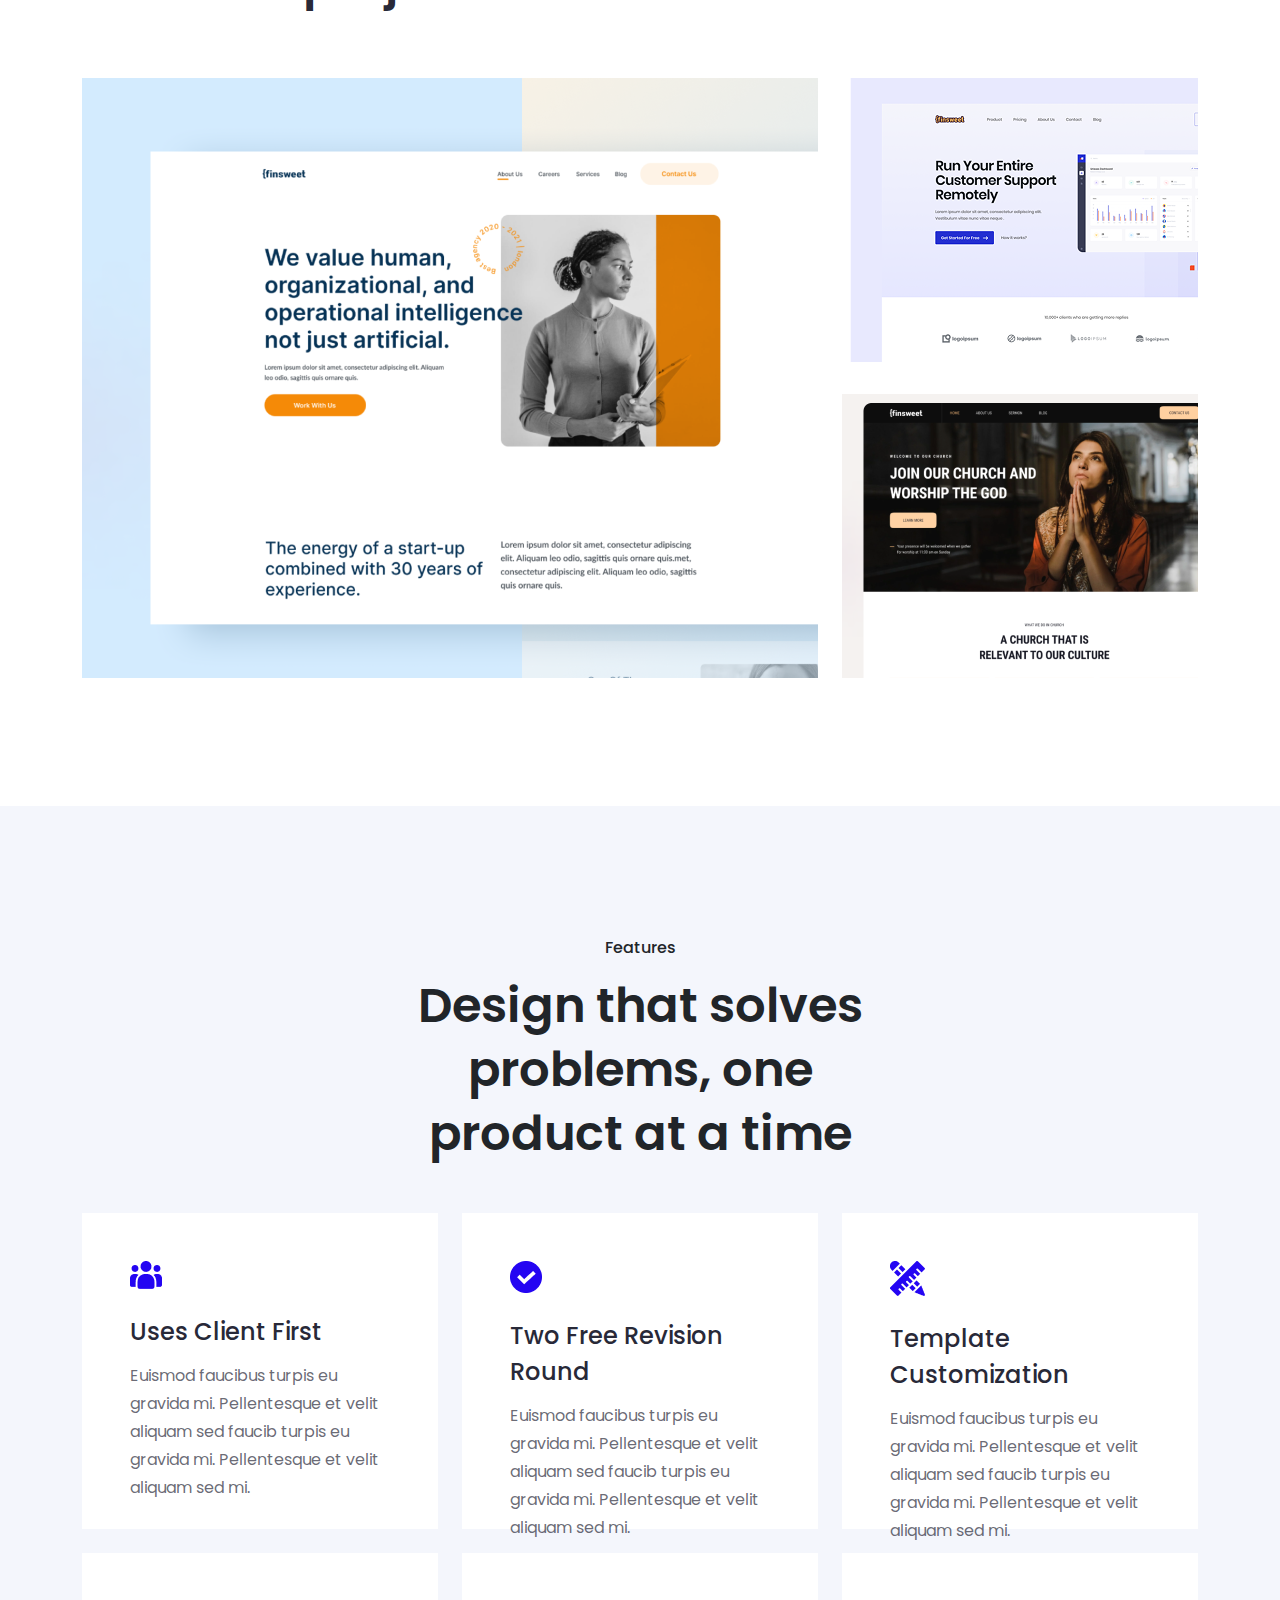
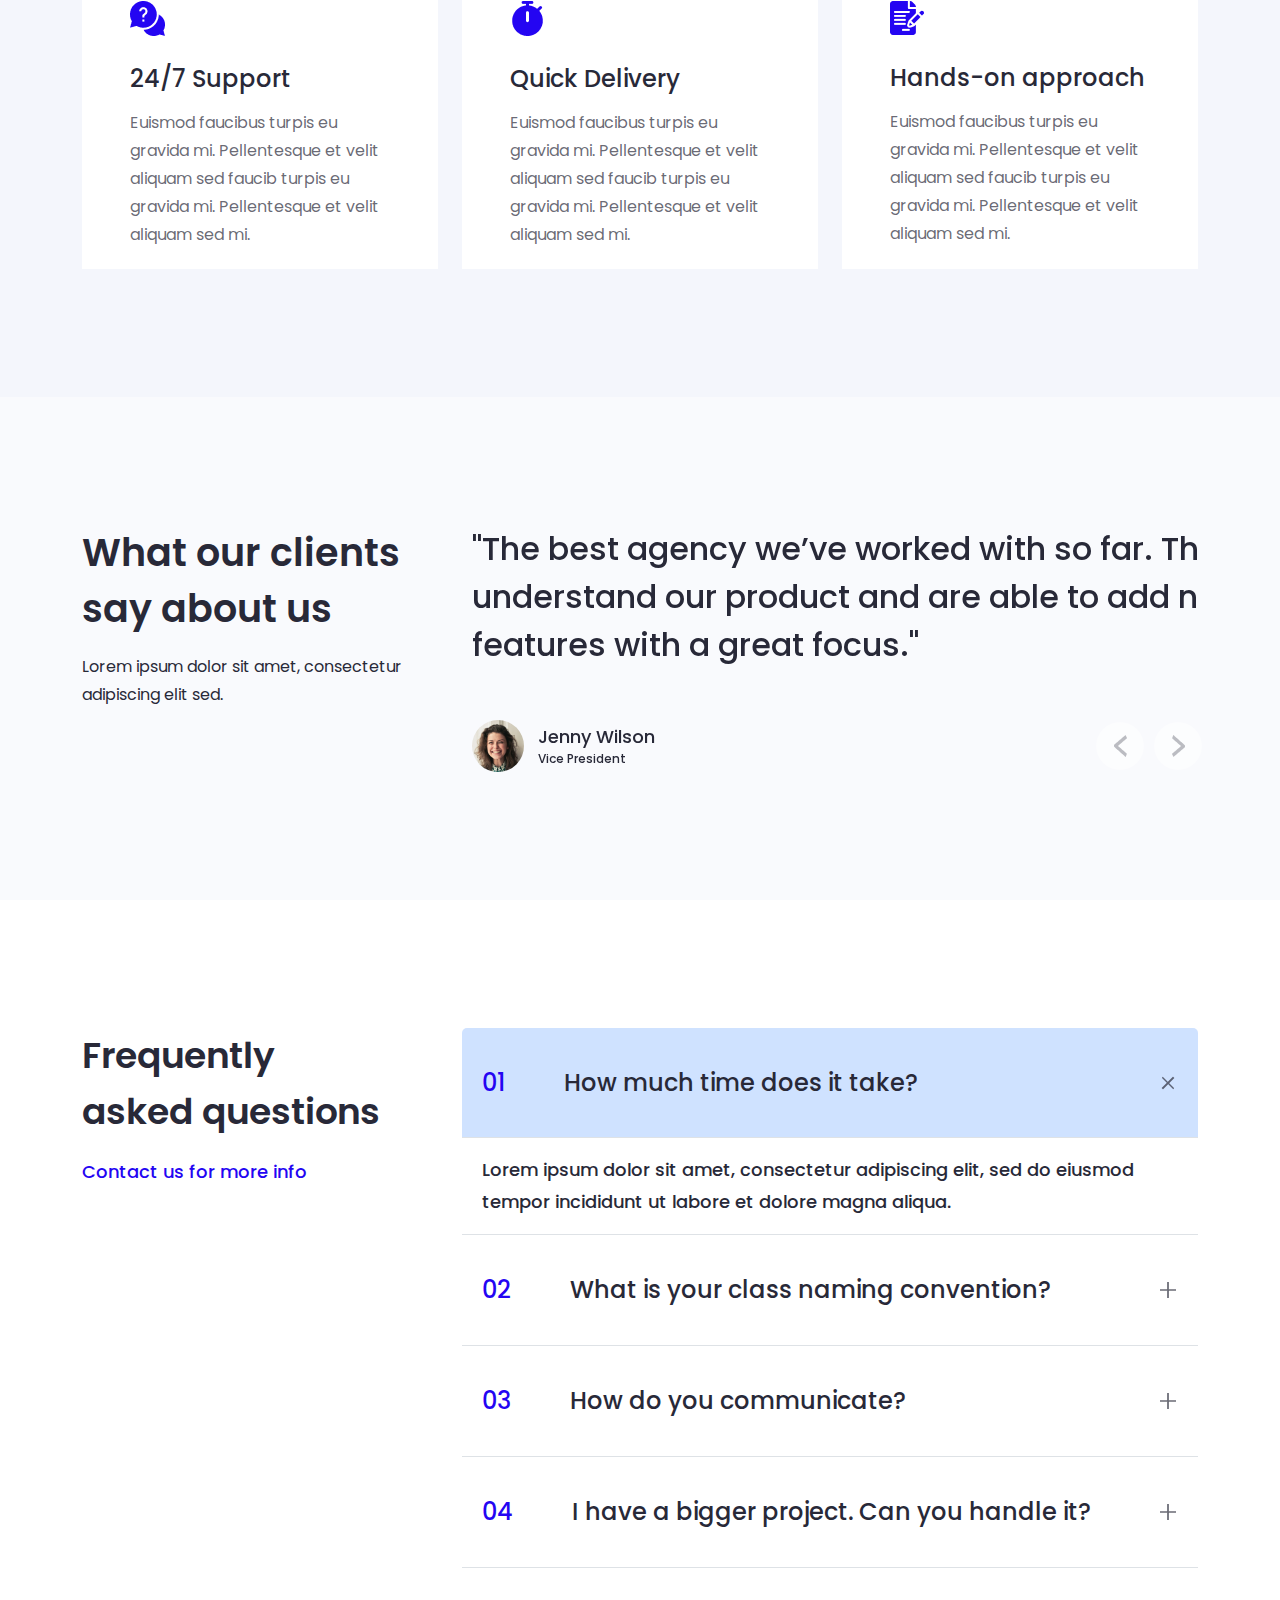
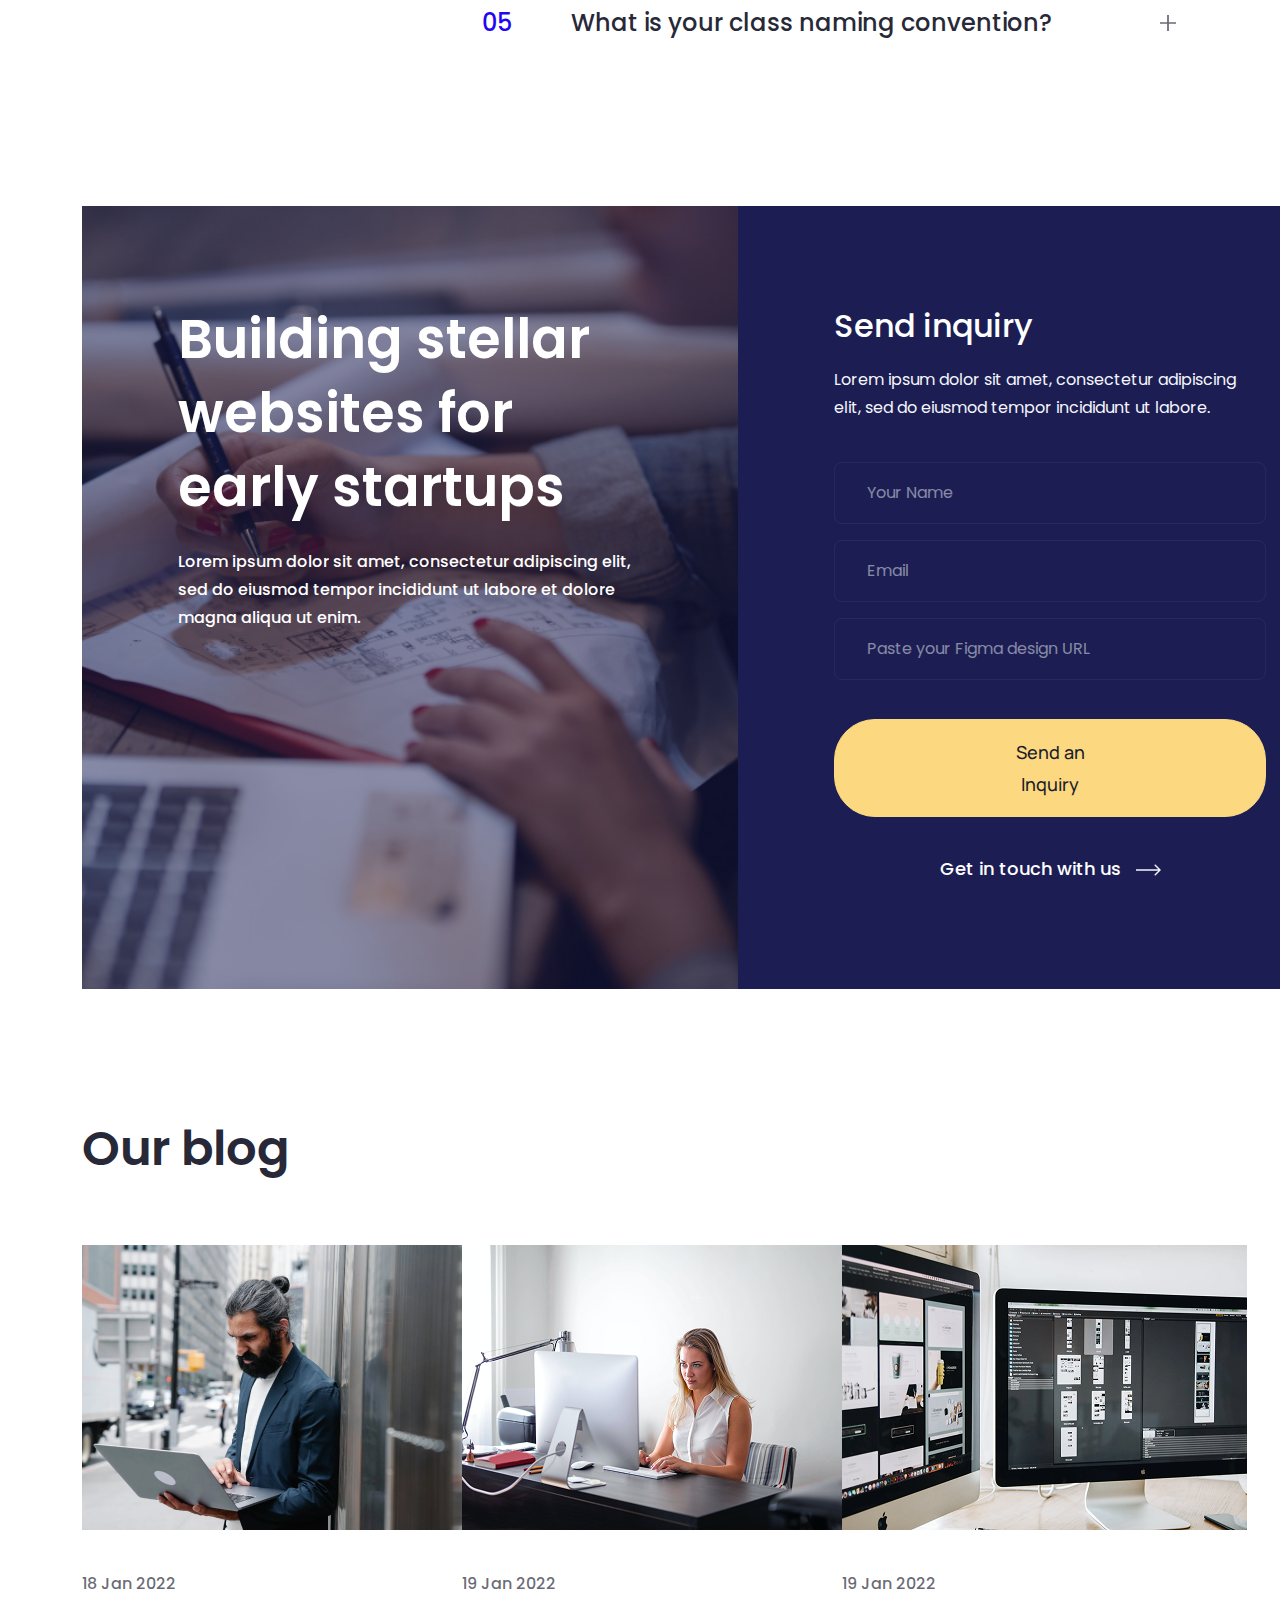
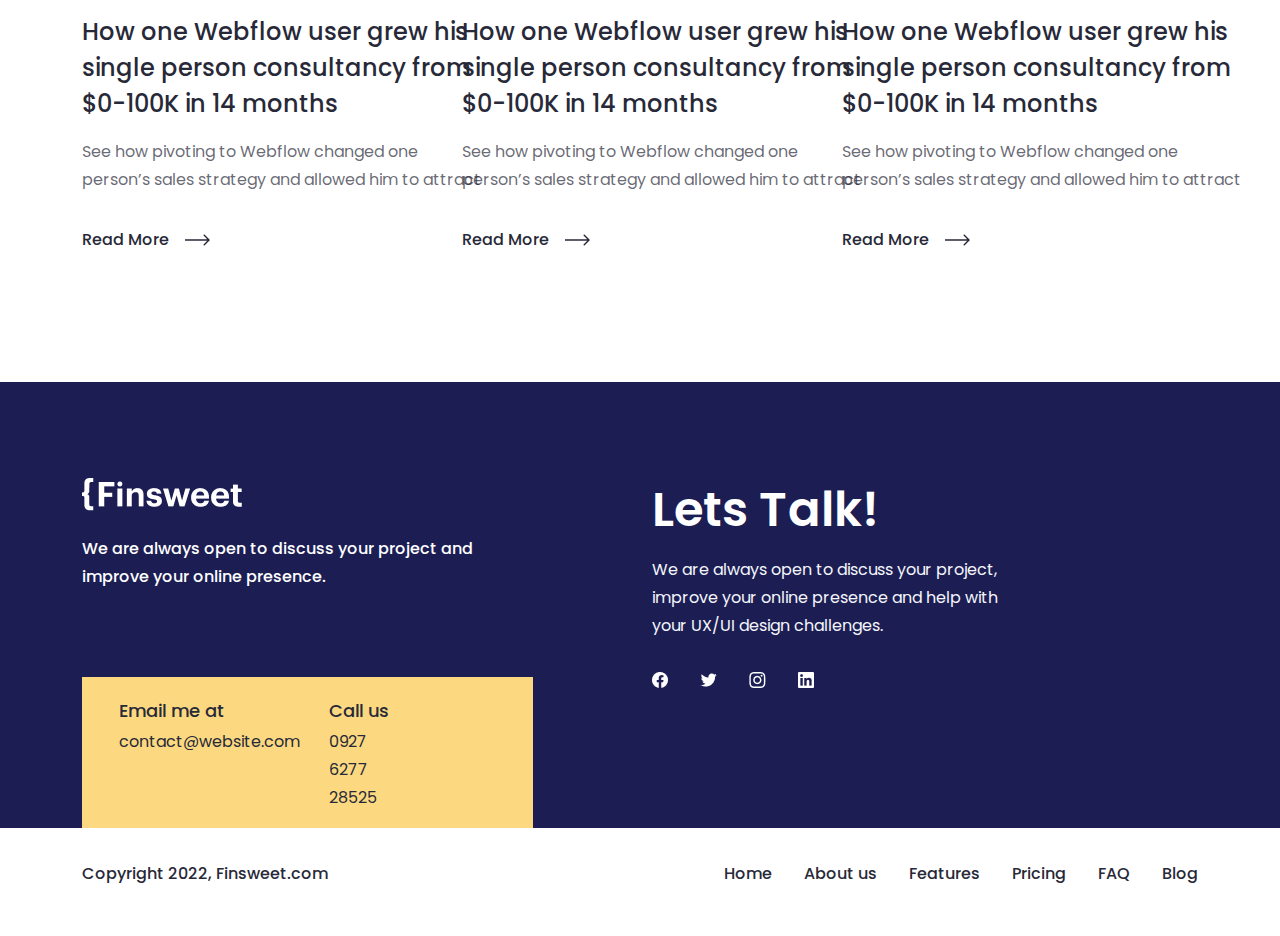
==== commit 4b61beb9: "added link to contact button and others" ====
--- a/index.html
+++ b/index.html
@@ -21,7 +21,7 @@
     <!-- Navbar starts -->
     <nav class="navbar navbar-expand-lg">
         <div class="container">
-            <a class="navbar-brand" href="#">
+            <a class="navbar-brand" href="index.html">
                 <img src="images/Logo.png" alt="">
             </a>
             <button class="navbar-toggler" type="button" data-bs-toggle="collapse"
@@ -38,19 +38,19 @@
                         <a class="nav-link" href="about.html">About us</a>
                     </li>
                     <li class="nav-item">
-                        <a class="nav-link" href="#">Features</a>
+                        <a class="nav-link" href="features.html">Features</a>
                     </li>
                     <li class="nav-item">
-                        <a class="nav-link" href="#">Pricing</a>
+                        <a class="nav-link" href="pricing.html">Pricing</a>
                     </li>
                     <li class="nav-item">
-                        <a class="nav-link" href="#">FAQ</a>
+                        <a class="nav-link" href="features.html">FAQ</a>
                     </li>
                     <li class="nav-item">
-                        <a class="nav-link" href="#">Blog</a>
+                        <a class="nav-link" href="blog.html">Blog</a>
                     </li>
                 </ul>
-                <button>Contact Us</button>
+                <a href="contact.html"><button>Contact Us</button></a>
             </div>
         </div>
     </nav>
@@ -64,8 +64,8 @@
                         <h1>Building stellar websites for early startups</h1>
                         <p>Lorem ipsum dolor sit amet, consectetur adipiscing elit, sed do eiusmod tempor incididunt.
                         </p>
-                        <button>View our work</button>
-                        <a href="">View Pricing <img src="images/banner-Arrow 1.png" alt=""></a>
+                        <a href="work.html"><button>View our work</button></a>
+                        <a class="banner-link" href="pricing.html">View Pricing <img src="images/banner-Arrow 1.png" alt=""></a>
                     </div>
                 </div>
                 <div class="col-lg-6 offset-lg-1">
@@ -83,7 +83,7 @@
                     <div class="work-details">
                         <h3>How we work</h3>
                         <p>Lorem ipsum dolor sit amet, consectetur adipiscing elit, sed do eiusmod tempor.</p>
-                        <p><a class="work-link" href="">Get in touch with us <img src="images/Arrow 2.png" alt=""></a>
+                        <p><a class="work-link" href="features.html">Get in touch with us <img src="images/Arrow 2.png" alt=""></a>
                         </p>
                     </div>
                 </div>
@@ -126,7 +126,7 @@
                 <div class="col-lg-12">
                     <div class="projects-text d-flex justify-content-lg-between">
                         <h2>View our projects</h2>
-                        <a href="">View More <img src="images/projects - arrow.png" alt=""></a>
+                        <a href="work.html">View More <img src="images/projects - arrow.png" alt=""></a>
                     </div>
                 </div>
             </div>
@@ -436,7 +436,7 @@
                             <input type="text" name="" id="" placeholder="Paste your Figma design URL">
                         </div>
                         <button>Send an Inquiry</button>
-                        <a href="">Get in touch with us <img src="images/input-arrow.png" alt=""></a>
+                        <a href="contact.html">Get in touch with us <img src="images/input-arrow.png" alt=""></a>
                     </div>
                 </div>
             </div>
@@ -457,7 +457,7 @@
                         <h6>How one Webflow user grew his single person consultancy from $0-100K in 14 months</h6>
                         <p class="description">See how pivoting to Webflow changed one person’s sales strategy and
                             allowed him to attract</p>
-                        <a href="">Read More <img src="images/blog-arrow.png" alt=""></a>
+                        <a href="read.html">Read More <img src="images/blog-arrow.png" alt=""></a>
                     </div>
                 </div>
                 <div class="col-lg-4">
@@ -469,7 +469,7 @@
                             <h6>How one Webflow user grew his single person consultancy from $0-100K in 14 months</h6>
                             <p class="description">See how pivoting to Webflow changed one person’s sales strategy and
                                 allowed him to attract</p>
-                            <a href="">Read More <img src="images/blog-arrow.png" alt=""></a>
+                            <a href="read.html">Read More <img src="images/blog-arrow.png" alt=""></a>
                         </div>
                     </div>
                 </div>
@@ -481,7 +481,7 @@
                             <h6>How one Webflow user grew his single person consultancy from $0-100K in 14 months</h6>
                             <p class="description">See how pivoting to Webflow changed one person’s sales strategy and
                                 allowed him to attract</p>
-                            <a href="">Read More <img src="images/blog-arrow.png" alt=""></a>
+                            <a href="read.html">Read More <img src="images/blog-arrow.png" alt=""></a>
                         </div>
                     </div>
                 </div>
@@ -496,7 +496,7 @@
                 <div class="col-lg-5">
                     <div class="footer-top-left">
                         <div class="footer-logo">
-                            <img src="images/footer-logo.png" alt="">
+                            <a href="index.html"><img src="images/footer-logo.png" alt=""></a>
                         </div>
                         <p>We are always open to discuss your project and improve your online presence.</p>
                         <div class="contact-info d-flex">
@@ -547,10 +547,10 @@
                     <ul class="footer-links d-flex">
                         <li><a href="index.html">Home</a></li>
                         <li><a href="about.html">About us</a></li>
-                        <li><a href="">Features</a></li>
-                        <li><a href="">Pricing</a></li>
-                        <li><a href="">FAQ</a></li>
-                        <li><a href="">Blog</a></li>
+                        <li><a href="features.html">Features</a></li>
+                        <li><a href="pricing.html">Pricing</a></li>
+                        <li><a href="features.html">FAQ</a></li>
+                        <li><a href="blog.html">Blog</a></li>
                     </ul>
                 </div>
             </div>
--- a/css/style.css
+++ b/css/style.css
@@ -64,6 +64,13 @@
     font-family: "Poppins", serif;
     font-weight: 500;
     font-size: 16px;
+    transition: ease 0.5s;
+}
+
+.navbar button:hover {
+    background: #FCD980;
+    color: #1C1E53;
+    border: 1px solid #FCD980;
 }
 
 /* navbar ends */
@@ -100,13 +107,15 @@
     background: #FCD980;
     border: 1px solid #FCD980;
     margin-top: 48px;
+    transition: 0.5s;
 }
 
 #banner .banner-details button:hover {
     background: transparent;
-}
-
-#banner .banner-details a {
+    color: #FFF;
+}
+
+#banner .banner-details .banner-link {
     color: #FFFFFF;
     font-family: "Poppins", serif;
     font-weight: 500;
@@ -114,7 +123,7 @@
     margin-left: 40px;
 }
 
-#banner .banner-details a img {
+#banner .banner-details .banner-link img {
     margin-left: 16px;
 }
 
@@ -478,14 +487,28 @@
     left: 86%;
 }
 
+#testimonials .carousel .carousel-control-prev:hover {
+    background: #5239FA;
+}
+
 #testimonials .carousel .carousel-control-prev-icon {
     background: url('../images/carousel-left.png');
     background-position: center;
     background-repeat: no-repeat;
+    position: absolute;
+    top: 50%;
+    left: 50%;
+    transform: translate(-50%, -50%);
+}
+
+#testimonials .carousel  .carousel-control-prev:hover .carousel-control-prev-icon {
+    background: url('../images/carousel-left-hover.png');
+    background-position: center;
+    background-repeat: no-repeat;
 }
 
 #testimonials .carousel .carousel-control-next {
-    background: #5239FA;
+    background-color: white;
     width: 48px;
     height: 48px;
     border-radius: 50%;
@@ -494,9 +517,21 @@
     left: 94%;
 }
 
+#testimonials .carousel .carousel-control-next:hover {
+    background-color: #5239FA;
+}
 
 #testimonials .carousel .carousel-control-next-icon {
-    background: url('../images/carousel-right.png');
+    background: url('../images/carousel-right-black.png');
+    background-position: center;
+    background-repeat: no-repeat;
+    position: absolute;
+    top: 50%;
+    left: 50%;
+    transform: translate(-50%, -50%);
+}
+#testimonials .carousel  .carousel-control-next:hover .carousel-control-next-icon {
+    background: url('../images/carousel-right-hover.png');
     background-position: center;
     background-repeat: no-repeat;
 }
--- a/css/responsive.css
+++ b/css/responsive.css
@@ -1,4 +1,5 @@
 @media (max-width: 575.98px){
+    /* common css ends */
     .navbar{
         position: static;
     }
